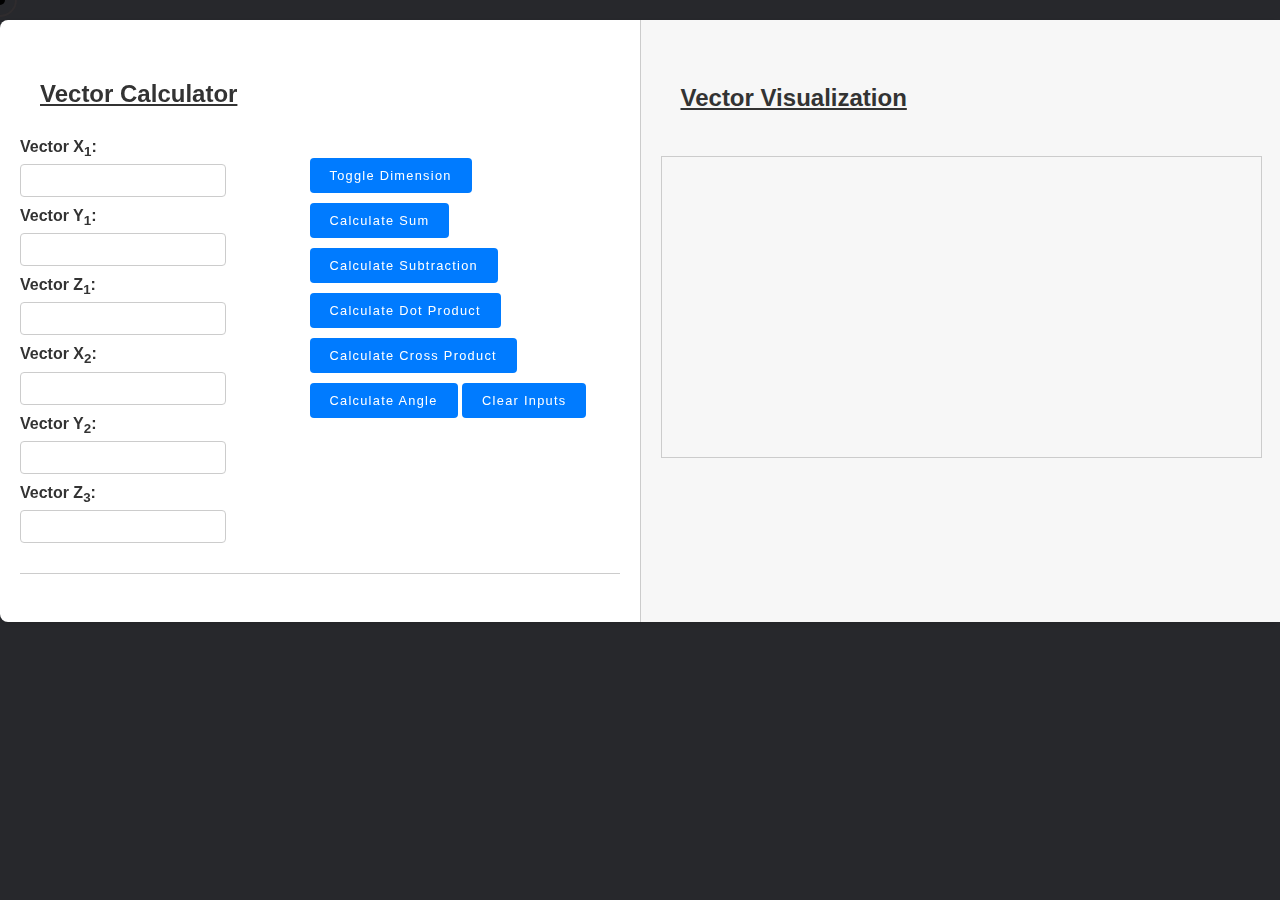
==== index.html @ 7542c21e "second commit" ====
<!DOCTYPE html>
<html lang="en">

<head>
  <link rel="icon" href="images/צילום מסך 2024-05-13 155750.png">
  <meta charset="UTF-8">
  <meta name="viewport" content="width=device-width, initial-scale=1.0">
  <title>Vector Calculator</title>
  <link rel="stylesheet" href="style.css">
</head>


<body>
  <video autoplay muted loop id="myVideo">
    <source src="videos/background vector video.mp4">
</video>

  <div class="cursor-dot" data-cursor-dot></div>
  <div class="cursor-outline" data-cursor-outline></div>

  <div class="container">
    <div class="content">
      <form id="vectorForm">
        <h2>Vector Calculator</h2>
        <div class="buttonLayout">
          <button type="button" onclick="toggleDimension()">Toggle Dimension</button><br>
          <button type="button" onclick="calculate('sum')">Calculate Sum</button>
          <button type="button" onclick="calculate('subtract')">Calculate Subtraction</button>
          <button type="button" onclick="calculate('dot')">Calculate Dot Product</button>
          <button type="button" onclick="calculate('cross')">Calculate Cross Product</button>
          <button type="button" onclick="calculate('angle')">Calculate Angle</button>
          <button type="button" onclick="clearInputs()">Clear Inputs</button>
        </div>
        <label for="vector1x">Vector X<sub>1</sub>:</label>
        <input type="number" id="vector1x" step="any" required><br>
        <label for="vector1y">Vector Y<sub>1</sub>:</label>
        <input type="number" id="vector1y" step="any" required><br>
        <label id="vector1zLabel" for="vector1z">Vector Z<sub>1</sub>:</label>
        <input type="number" id="vector1z" step="any"><br>
        <label for="vector2x">Vector X<sub>2</sub>:</label>
        <input type="number" id="vector2x" step="any" required><br>
        <label for="vector2y">Vector Y<sub>2</sub>:</label>
        <input type="number" id="vector2y" step="any" required><br>
        <label id="vector2zLabel" for="vector2z">Vector Z<sub>3</sub>:</label>
        <input type="number" id="vector2z" step="any"><br>
      </form>
      <!-- <br> -->
      <p id="result"></p>
    </div>
    <div class="visual-box">
      <h3>Vector Visualization</h3>
      <canvas id="vectorCanvas" width="300" height="300"></canvas> <!-- This is where the vectors will be displayed -->
    </div>
  </div>
  <script src="index.js"></script>
</body>

</html>
---- style.css ----
body {
  font-family: Arial, sans-serif;
  margin: 0;
  padding: 0;
  background-color: #27282c;
  cursor: none;
  
}

.container {
  display: flex; /* Use flexbox for layout */
  max-width: 1400px; /* Increased max-width for better spacing */
  margin: 20px auto;
  background-color: #fff;
  border-radius: 8px;
  box-shadow: 0 2px 4px rgba(0, 0, 0, 0.1);
  left: 0%;
}

.content {
  flex: 1; /* Take up remaining space in the container */
  padding: 20px;
}

h2 {
  text-align: left;
  color: #333;
  text-decoration: underline;
  padding: 20px;
  margin-bottom: 10px;
}

h3 {
  text-align: left;
  color: #333;
  text-decoration: underline;
  padding: 20px;
  font-size: 1.5rem;
}

form {
  margin-bottom: 20px;
}

label {
  display: block;
  margin-bottom: 5px;
  font-weight: bold;
  color: #333;
  width: 100px;
  cursor: none;
}

input[type="number"] {
  width: calc(33% - 10px);
  padding: 8px;
  margin-bottom: 10px;
  border: 1px solid #ccc;
  border-radius: 4px;
  cursor: none;
}

button {
  padding: 10px 20px;
  margin-top: 10px;
  background-color: #007bff;
  color: #fff;
  border: none;
  border-radius: 4px;
  cursor: none;
  transition: background-color 0.3s ease;
  font-size: 0.8rem;
  letter-spacing: 0.1em;
  transition: 0.5s;
  /* --clr:#1e9bff */
}

button:hover {
  background-color: #0056b3;
  letter-spacing: 0.2em;
  /* background: var(--clr); */
}

#result {
  font-size: 18px;
  color: #333;
  margin-top: 20px;
  border-top: 1px solid #ccc;
  padding-top: 10px;
}

.visual-box {
  flex: 1; /* Take up remaining space in the container */
  padding: 20px;
  background-color: #f7f7f7;
  border-left: 1px solid #ccc; /* Add a border to separate content */
}

#vectorCanvas {
  width: 100%;
  height: 300px;
  border: 1px solid #ccc;
}

.title{
  position: fixed;
  top: 0%;
  left: 0%;
}

.buttonLayout{ 
  width: 300px;
  float: right;
  padding: 10px;
}


/*curser:*/

.cursor-dot{
  width: 10px;
  height: 10px;
  background-color: black;
}

.cursor-outline{
  width: 30px;
  height: 30px;
  border: 2px solid hsla(0, 7%, 20%, 0.5);
}

.cursor-dot,
.cursor-outline{
  position: fixed;
  top: 0;
  left: 0;
  transform: translate(-50%, -50%);
  border-radius: 50%;
  z-index: 1;
  pointer-events: none;
}

#myVideo {
  position: fixed;
  right: 0;
  bottom: 0;
  min-width: 100%;
  min-height: 100%;
  z-index: -1;
}
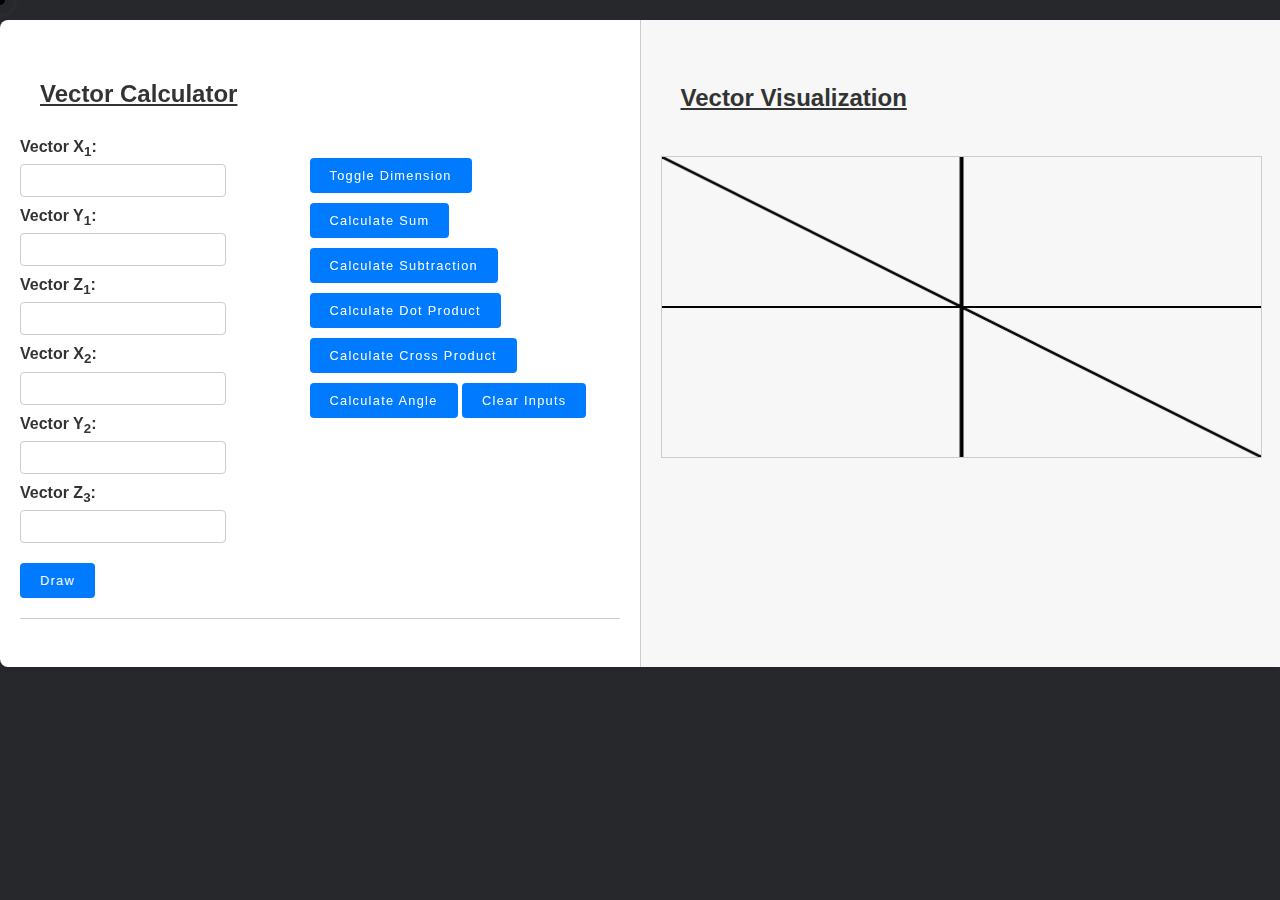
==== commit 33dc3f2a: "third commit - draw vector fixes, 3d updated" ====
--- a/index.html
+++ b/index.html
@@ -43,6 +43,9 @@
         <input type="number" id="vector2y" step="any" required><br>
         <label id="vector2zLabel" for="vector2z">Vector Z<sub>3</sub>:</label>
         <input type="number" id="vector2z" step="any"><br>
+
+        <button id="drawButton" type="button" onclick="calculateAndDrawVectors()">Draw</button>
+
       </form>
       <!-- <br> -->
       <p id="result"></p>
